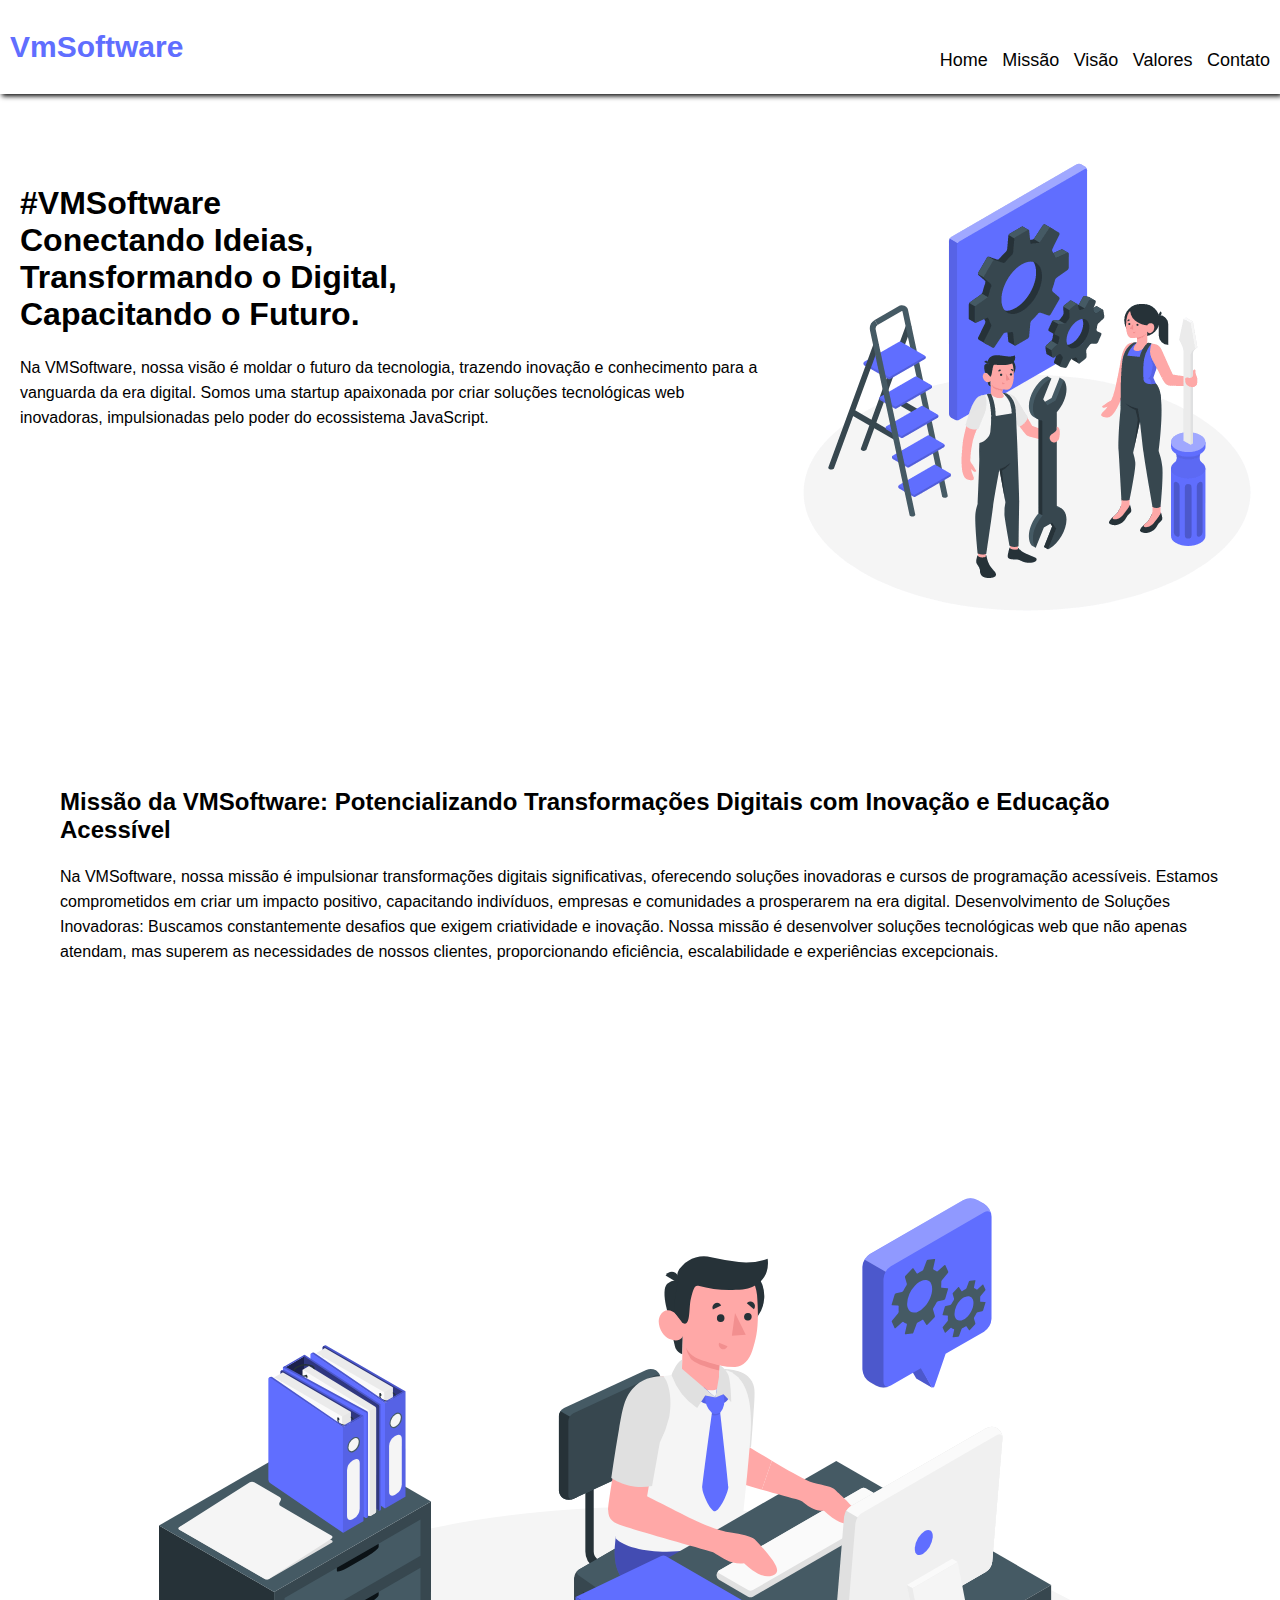
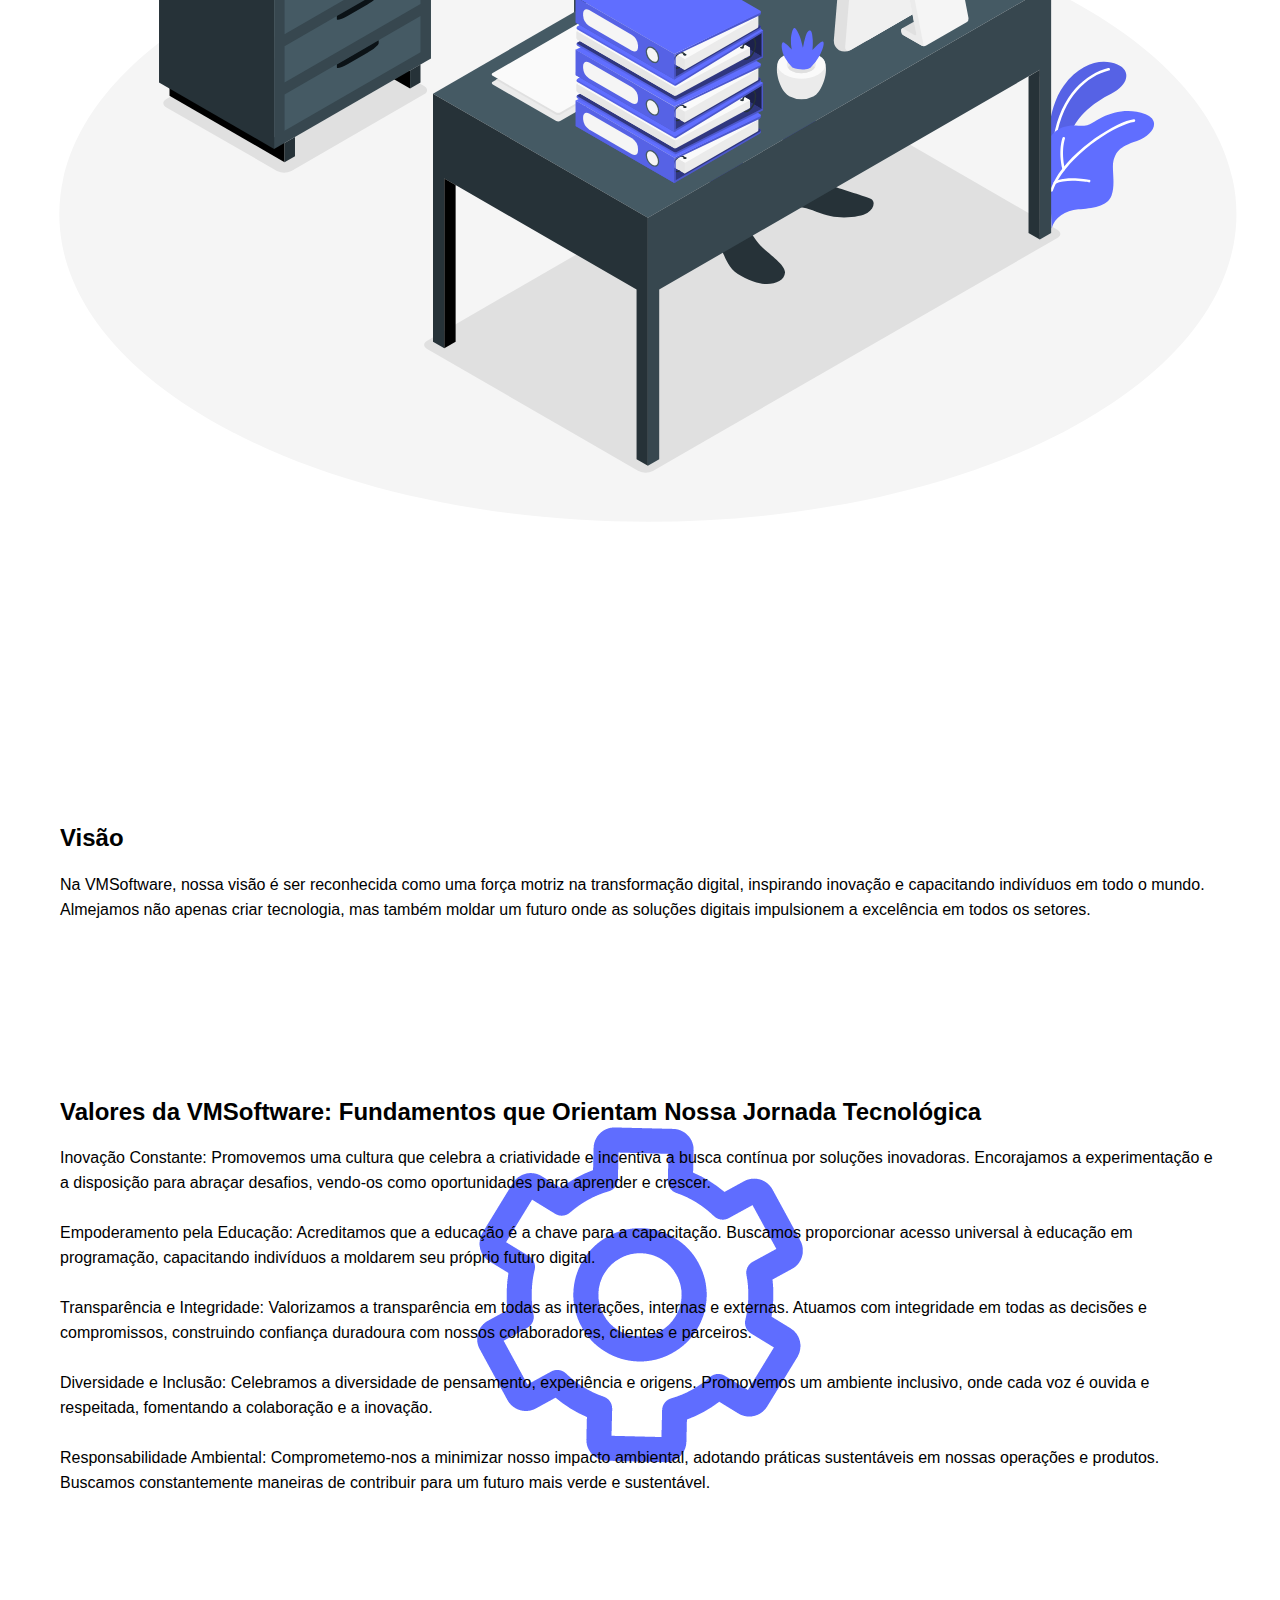
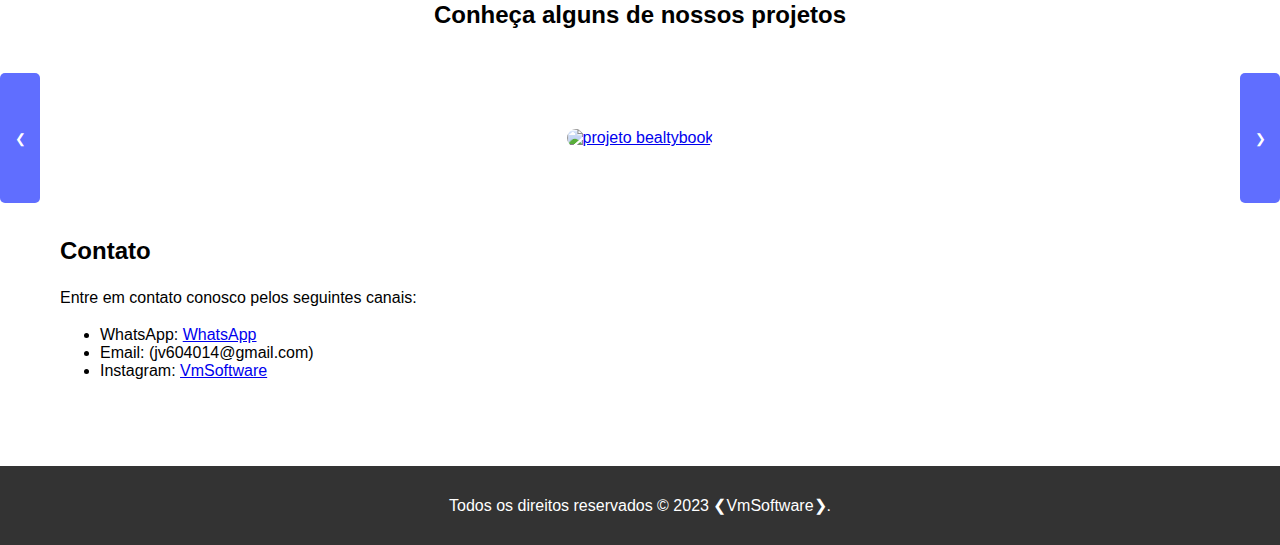
==== index.html @ 3bbd379e "create aplication" ====
<!DOCTYPE html>
<html lang="en">
<head>
    <meta charset="UTF-8">
    <meta name="viewport" content="width=device-width, initial-scale=1.0">
    <title>VmSoftware</title>
    <link rel="stylesheet" href="styles.css">
</head>
<body>
    <header>
        <p id="logo"> VmSoftware</p>
        <nav>
            <ul>
                <li><a href="#home">Home</a></li>
                <li><a href="#missao">Missão</a></li>
                <li><a href="#visao">Visão</a></li>
                <li><a href="#valores">Valores</a></li>
                <li><a href="#contato">Contato</a></li>
            </ul>
        </nav>
    </header>

    <section id="home">
        <div class="container">
            <h1>#VMSoftware
                <br/>Conectando Ideias, 
                <br/>Transformando o Digital, 
                <br/>Capacitando o Futuro.
            </h1>
            <p>Na VMSoftware, nossa visão é moldar o 
                futuro da tecnologia, trazendo inovação e 
                conhecimento para a vanguarda da era digital. 
                Somos uma startup apaixonada por criar soluções tecnológicas 
                web inovadoras, impulsionadas pelo poder do ecossistema JavaScript.</p>
        </div>
        <div id="imghome">
            <img src="./assets/escada.gif" alt="escada"/>
        </div>
    </section>

    <section id="missao">
        <div class="container">
            <h2>Missão da VMSoftware: Potencializando Transformações 
                Digitais com Inovação e Educação Acessível</h2>
            <p>Na VMSoftware, nossa missão é impulsionar transformações 
                digitais significativas, oferecendo soluções inovadoras 
                e cursos de programação acessíveis. Estamos comprometidos 
                em criar um impacto positivo, capacitando indivíduos,
                empresas e comunidades a prosperarem na era digital.
                Desenvolvimento de Soluções Inovadoras:
                Buscamos constantemente desafios que exigem 
                criatividade e inovação. Nossa missão é desenvolver
                soluções tecnológicas web que não apenas atendam, 
                mas superem as necessidades de 
                nossos clientes, proporcionando eficiência, escalabilidade
                e experiências excepcionais.</p>
        </div>
        <div id="missaoimg">
            <img src="./assets/offcie.svg" alt="offcie"/>
        </div>
    </section>

    <section id="visao">
        <div class="container">
            <h2>Visão</h2>
            <p>Na VMSoftware, nossa visão é ser reconhecida 
                como uma força motriz na transformação digital, 
                inspirando inovação e capacitando indivíduos em 
                todo o mundo. Almejamos não apenas criar tecnologia,
                mas também moldar um futuro onde as soluções digitais
                impulsionem a excelência em todos os setores.</p>
        </div>
    </section>

    <section id="valores">
        <div class="container">
            <h2>Valores da VMSoftware: Fundamentos que Orientam Nossa Jornada Tecnológica</h2>
            <p>Inovação Constante:
                Promovemos uma cultura que celebra a criatividade e incentiva a busca contínua por soluções inovadoras.
                Encorajamos a experimentação e a disposição para abraçar desafios, vendo-os como oportunidades para aprender e crescer.
            
            <br/><br/>Empoderamento pela Educação:
            
                Acreditamos que a educação é a chave para a capacitação. Buscamos proporcionar acesso universal à educação em programação, capacitando indivíduos a moldarem seu próprio futuro digital.
            
                <br/><br/>Transparência e Integridade:
            
                Valorizamos a transparência em todas as interações, internas e externas.
                Atuamos com integridade em todas as decisões e compromissos, construindo confiança duradoura com nossos colaboradores, clientes e parceiros.
            
                <br/><br/>Diversidade e Inclusão:
            
                Celebramos a diversidade de pensamento, experiência e origens.
                Promovemos um ambiente inclusivo, onde cada voz é ouvida e respeitada, fomentando a colaboração e a inovação.
            
                <br/><br/>Responsabilidade Ambiental:
            
                Comprometemo-nos a minimizar nosso impacto ambiental, adotando práticas sustentáveis em nossas operações e produtos.
                Buscamos constantemente maneiras de contribuir para um futuro mais verde e sustentável.</p>
        </div>
    </section>
    <h2 id="titleprojetos">Conheça alguns de nossos projetos</h2>
    <div class="project-section">
        <div class="projects-container">
            <div class="project" id="project1">
            <!-- Conteúdo do Projeto 1 -->
            <a href="https://github.com/joaoMicheletti/BeautyBook" target="_blank" ><img id="imgprojeto" src="assets/homepropaganda.png" alt="projeto bealtybook"/></a>
        </div>
        <div class="project" id="project2">
            <!-- Conteúdo do Projeto 2 -->
            <a href="https://github.com/joaoMicheletti/BeautyBook" target="_blank"><img id="imgprojeto" src="assets/login.png" alt="projeto bealtybook"/></a>
        </div>
        <div class="project" id="project3">
            <!-- Conteúdo do Projeto 3 -->
            <a  href="https://github.com/joaoMicheletti/Bih/blob/main/frontend/src/pages/assets/login.png" target="_blank"><img id="imgprojeto" src="assets/cbia.png" alt="projeto bealtybook"/></a>
        </div>
        <div class="project" id="project4">
            <!-- Conteúdo do Projeto 3 -->
            <a href="https://nimble-conkies-fa2423curso-de-nodejs.netlify.app/" target="_blank"><img id="imgprojeto" src="assets/node.png" alt="projeto bealtybook"/></a>
        </div>
        <div class="project" id="project5">
            <!-- Conteúdo do Projeto 3 -->
            <a href="https://github.com/joaoMicheletti/BeautyBookBack-end" target="_blank"><img id="imgprojeto" src="assets/beauty.png" alt="projeto bealtybook"/></a>
        </div>
        <div class="project" id="project6">
            <!-- Conteúdo do Projeto 3 -->
            <a href="https://github.com/joaoMicheletti/Incrypt_full_project" target="_blank"><img id="imgprojeto" src="assets/encripty.png" alt="projeto bealtybook"/></a>
        </div>
        <div class="project" id="project7">
            <!-- Conteúdo do Projeto 3 -->
            <a href="https://joaomicheletti.github.io/sos_helpDesk/" target="_blank"><img id="imgprojeto" src="assets/sos.png" alt="projeto bealtybook"/></a>
        </div>
        <!-- Adicione mais projetos conforme necessário -->
        </div>
        <div class="slide-buttons">
            <button class="prev-btn" onclick="changeProject(-1)">&#10094;</button>
            <button class="next-btn" onclick="changeProject(1)"> &#10095;</button>
        </div>
    </div>
    <script src="scripts.js"></script>
    <section id="contato">
        <div class="container">
            <h2>Contato</h2>
            <p>Entre em contato conosco pelos seguintes canais:</p>
            <ul>
                <li>WhatsApp: <a href="https://api.whatsapp.com/send?phone=5511932223533" target="_blank"WhatsApp VmSoftware>WhatsApp</a></li>
                <li>Email: (jv604014@gmail.com)</li>
                <li>Instagram: <a href="https://www.instagram.com/vm_software/" target="_blank">VmSoftware</a></li>
            </ul>
        </div>
    </section>
    <footer>
        <div class="container">
            <p>Todos os direitos reservados &copy; 2023 &#10094;VmSoftware&#10095;.</p>
        </div>
    </footer>
</body>
</html>
---- styles.css ----
* {
    box-sizing: border-box;
}
body {
    font-family: Arial, sans-serif;
    margin: 0;
    padding: 0;
}

header {
    display: flex;
    flex-direction: row;
    justify-content: space-between;
    box-shadow: 2px 2px 5px black;
}
#logo {
    margin-left: 10px;
    font-size: 30px;
    font-weight: 900;
    color: #606EFF;
}

header nav ul {
    list-style: none;
    padding: 0;
    margin: 0;
}

header nav ul li {
    margin-top: 50px;
    display: inline-block;
    margin-right: 10px;
}

header nav ul li a {
    text-decoration: none;
    font-size: 18px;
    color: #020202;
}
header nav ul li a:hover {font-weight: 900;
}

.container {
    max-width: 1200px;
    margin: 0 auto;
    padding: 20px;
}

section {
    padding: 50px 0;
}
#valores {
    background-image: url(./assets/configuração.gif);
    background-repeat: no-repeat;
    background-position: center
}
section .container p {
    line-height: 25px;
}
#home {
    display: flex;
    flex-direction: row;
}

footer {
    background-color: #333;
    color: #fff;
    text-align: center;
    padding: 10px;
}

footer p {
    margin: 0;
}
#titleprojetos {
    text-align: center;
    margin-bottom: 100px;
}
.project-section {

    position: relative;
}
.projects-container {
    display: flex;
    overflow: hidden;
    width: 100%;
}

.project {
    text-align: center;
    flex: 0 0 100%;
    display: none;
}
    .slide-buttons {
    position: absolute;
    top: 50%;
    width: 100%;
    display: flex;
    justify-content: space-between;
    transform: translateY(-50%);}

.prev-btn,
.next-btn {
    background-color: #606EFF;;
    width: 40px ;
        height: 130px;
    color: white;
    padding: 10px 15px;
    border: none;
    border-radius: 5px;
    cursor: pointer;
}

.prev-btn:hover,
.next-btn:hover {
    background-color: #4565a0;
}

#imgprojeto{
    height: 400px;
    border-radius: 50px;
    width: 50%;
}
@media (max-width:700px){
    #imgprojeto{
        height: 200px;
        border-radius: 50px;
        width: 70%;
    }
    .prev-btn,
    .next-btn {
        width: 40px ;
        height: 130px;
        background-color: rgb(76, 160, 175);
        color: white;
        padding: 10px 15px;
        border: none;
        border-radius: 5px;
        cursor: pointer;
    }
    #home {
        flex-direction: column;
    }
    #imghome img {
        margin-left: 10%;
        width: 80%;
    }
    header {
        flex-direction: column;
    }
    header nav ul li  {
        margin-top: 10px;
        margin-bottom: 5px;
    } 
}
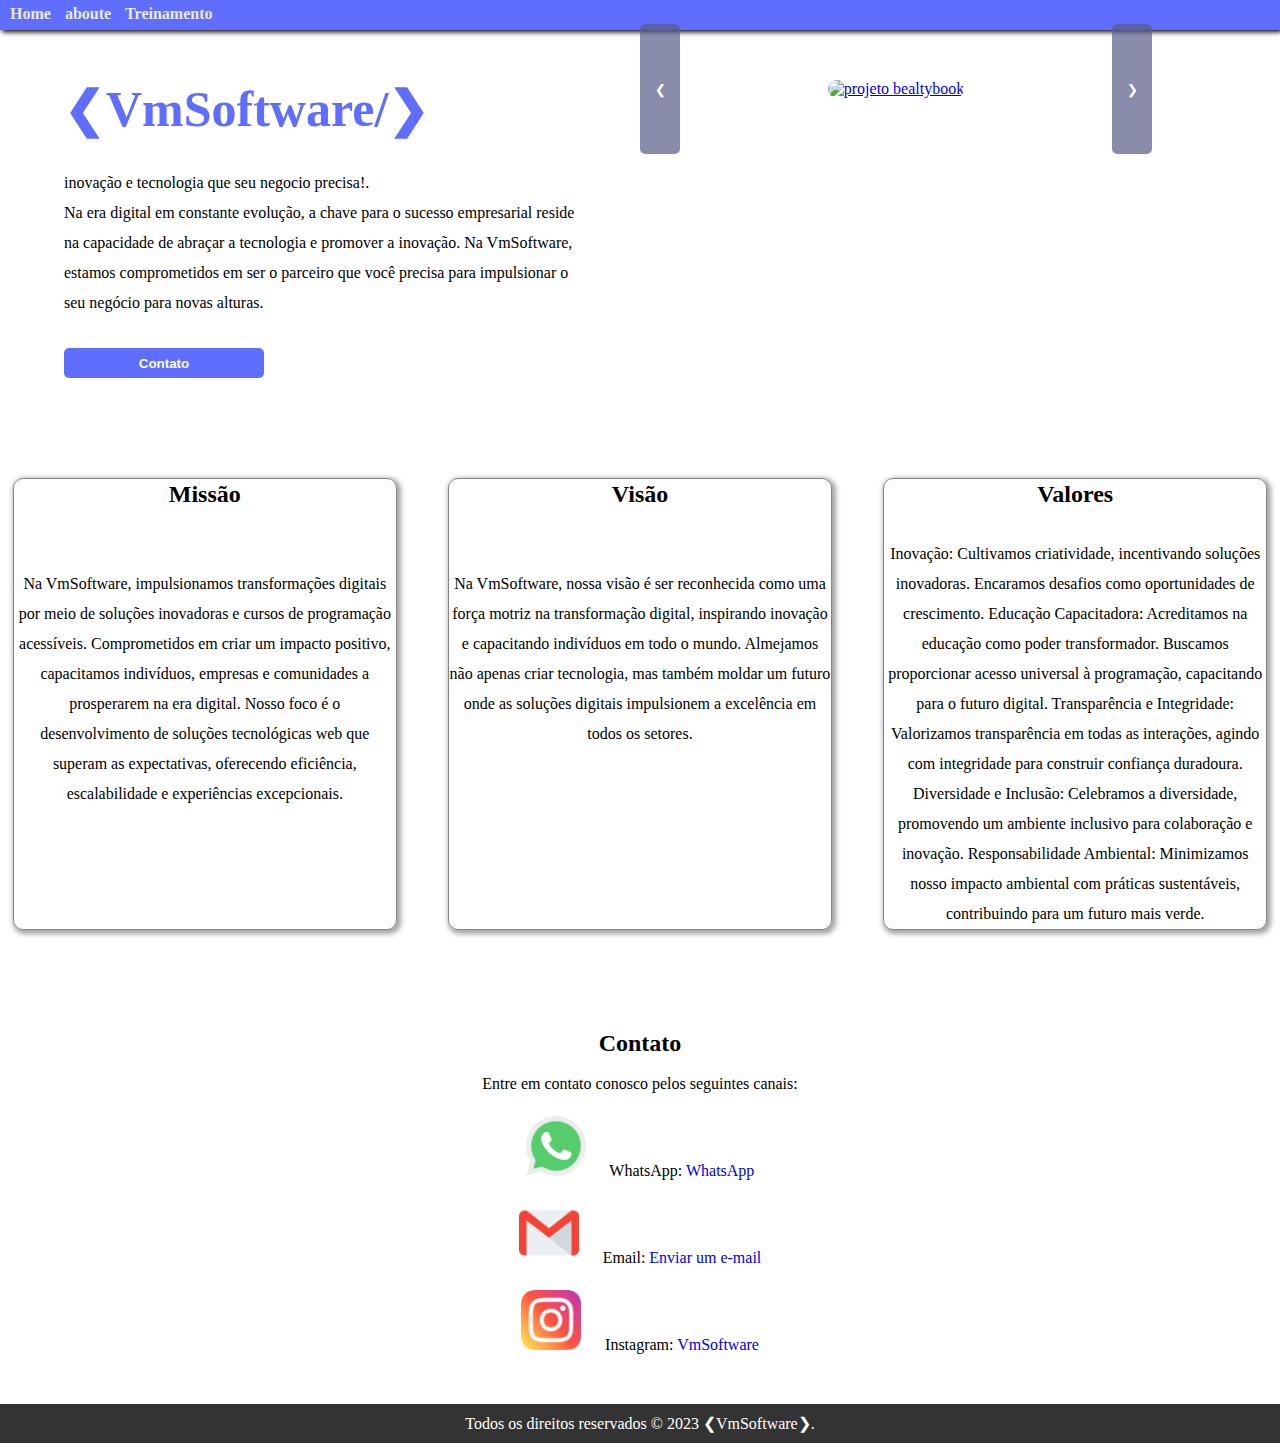
==== commit c1a910da: "version 2.0" ====
--- a/index.html
+++ b/index.html
@@ -8,149 +8,136 @@
 </head>
 <body>
     <header>
-        <p id="logo"> VmSoftware</p>
         <nav>
             <ul>
                 <li><a href="#home">Home</a></li>
-                <li><a href="#missao">Missão</a></li>
-                <li><a href="#visao">Visão</a></li>
-                <li><a href="#valores">Valores</a></li>
-                <li><a href="#contato">Contato</a></li>
+                <li><a href="#visao">aboute</a></li>
+                <li><a href="./cursos.html">Treinamento</a></li>
             </ul>
         </nav>
     </header>
 
     <section id="home">
-        <div class="container">
-            <h1>#VMSoftware
-                <br/>Conectando Ideias, 
-                <br/>Transformando o Digital, 
-                <br/>Capacitando o Futuro.
-            </h1>
-            <p>Na VMSoftware, nossa visão é moldar o 
-                futuro da tecnologia, trazendo inovação e 
-                conhecimento para a vanguarda da era digital. 
-                Somos uma startup apaixonada por criar soluções tecnológicas 
-                web inovadoras, impulsionadas pelo poder do ecossistema JavaScript.</p>
+        <div class="containerhome">
+            <h1>&#10094;VmSoftware/&#10095;</h1>
+            <p>
+                inovação e tecnologia que seu negocio precisa!.<br/>
+                Na era digital em constante evolução, a chave 
+                para o sucesso empresarial reside na capacidade 
+                de abraçar a tecnologia e promover a inovação. 
+                Na VmSoftware, estamos comprometidos em 
+                ser o parceiro que você precisa para impulsionar 
+                o seu negócio para novas alturas.
+            </p>
+            <button id="btn"><a href="#contato">Contato</a></button>
         </div>
         <div id="imghome">
-            <img src="./assets/escada.gif" alt="escada"/>
+            <div class="project-section">
+                <div class="projects-container">
+                    <div class="project" id="project1">
+                    <!-- Conteúdo do Projeto 1 -->
+                    <a href="https://github.com/joaoMicheletti/BeautyBook" target="_blank" ><img id="imgprojeto" src="assets/homepropaganda.png" alt="projeto bealtybook"/></a>
+                </div>
+                <div class="project" id="project2">
+                    <!-- Conteúdo do Projeto 2 -->
+                    <a href="https://github.com/joaoMicheletti/BeautyBook" target="_blank"><img id="imgprojeto" src="assets/login.png" alt="projeto bealtybook"/></a>
+                </div>
+                <div class="project" id="project3">
+                    <!-- Conteúdo do Projeto 3 -->
+                    <a  href="https://github.com/joaoMicheletti/Bih/blob/main/frontend/src/pages/assets/login.png" target="_blank"><img id="imgprojeto" src="assets/cbia.png" alt="projeto bealtybook"/></a>
+                </div>
+                <div class="project" id="project4">
+                    <!-- Conteúdo do Projeto 3 -->
+                    <a href="https://nimble-conkies-fa2423curso-de-nodejs.netlify.app/" target="_blank"><img id="imgprojeto" src="assets/node.png" alt="projeto bealtybook"/></a>
+                </div>
+                <div class="project" id="project5">
+                    <!-- Conteúdo do Projeto 3 -->
+                    <a href="https://github.com/joaoMicheletti/BeautyBookBack-end" target="_blank"><img id="imgprojeto" src="assets/beauty.png" alt="projeto bealtybook"/></a>
+                </div>
+                <div class="project" id="project6">
+                    <!-- Conteúdo do Projeto 3 -->
+                    <a href="https://github.com/joaoMicheletti/Incrypt_full_project" target="_blank"><img id="imgprojeto" src="assets/encripty.png" alt="projeto bealtybook"/></a>
+                </div>
+                <div class="project" id="project7">
+                    <!-- Conteúdo do Projeto 3 -->
+                    <a href="https://joaomicheletti.github.io/sos_helpDesk/" target="_blank"><img id="imgprojeto" src="assets/sos.png" alt="projeto bealtybook"/></a>
+                </div>
+                <!-- Adicione mais projetos conforme necessário -->
+                </div>
+                <div class="slide-buttons">
+                    <button class="prev-btn" onclick="changeProject(-1)">&#10094;</button>
+                    <button class="next-btn" onclick="changeProject(1)"> &#10095;</button>
+                </div>
+            </div>
         </div>
     </section>
-
-    <section id="missao">
-        <div class="container">
-            <h2>Missão da VMSoftware: Potencializando Transformações 
-                Digitais com Inovação e Educação Acessível</h2>
-            <p>Na VMSoftware, nossa missão é impulsionar transformações 
-                digitais significativas, oferecendo soluções inovadoras 
-                e cursos de programação acessíveis. Estamos comprometidos 
-                em criar um impacto positivo, capacitando indivíduos,
-                empresas e comunidades a prosperarem na era digital.
-                Desenvolvimento de Soluções Inovadoras:
-                Buscamos constantemente desafios que exigem 
-                criatividade e inovação. Nossa missão é desenvolver
-                soluções tecnológicas web que não apenas atendam, 
-                mas superem as necessidades de 
-                nossos clientes, proporcionando eficiência, escalabilidade
-                e experiências excepcionais.</p>
+    <section id="about">
+        <div class="conteudo" id='misao'>
+            <h2>Missão</h2>
+            <br/><br/>
+            <p>Na VmSoftware, impulsionamos transformações digitais 
+                por meio de soluções inovadoras e cursos de programação 
+                acessíveis. Comprometidos em criar um impacto positivo, 
+                capacitamos indivíduos, empresas e comunidades a
+                prosperarem na era digital. Nosso foco é o desenvolvimento 
+                de soluções tecnológicas web que superam as 
+                expectativas, oferecendo eficiência, escalabilidade 
+                e experiências excepcionais.
+            </p>
         </div>
-        <div id="missaoimg">
-            <img src="./assets/offcie.svg" alt="offcie"/>
-        </div>
-    </section>
-
-    <section id="visao">
-        <div class="container">
+        <div class="conteudo"  id="visao">
             <h2>Visão</h2>
-            <p>Na VMSoftware, nossa visão é ser reconhecida 
+            <br/>
+            <br/>
+            <p>Na VmSoftware, nossa visão é ser reconhecida 
                 como uma força motriz na transformação digital, 
                 inspirando inovação e capacitando indivíduos em 
                 todo o mundo. Almejamos não apenas criar tecnologia,
                 mas também moldar um futuro onde as soluções digitais
-                impulsionem a excelência em todos os setores.</p>
+                impulsionem a excelência em todos os setores.
+            </p>
+        </div>
+        <div class="conteudo"  id="valores">
+            <h2>Valores</h2>
+            <br/><p>
+                Inovação:
+                Cultivamos criatividade, incentivando soluções inovadoras. Encaramos desafios como oportunidades de crescimento.
+                
+                Educação Capacitadora:
+                Acreditamos na educação como poder transformador. Buscamos proporcionar acesso universal à programação, capacitando para o futuro digital.
+                
+                Transparência e Integridade:
+                Valorizamos transparência em todas as interações, agindo com integridade para construir confiança duradoura.
+                
+                Diversidade e Inclusão:
+                Celebramos a diversidade, promovendo um ambiente inclusivo para colaboração e inovação.
+                
+                Responsabilidade Ambiental:
+                Minimizamos nosso impacto ambiental com práticas sustentáveis, contribuindo para um futuro mais verde.
+            </p>
         </div>
     </section>
-
-    <section id="valores">
-        <div class="container">
-            <h2>Valores da VMSoftware: Fundamentos que Orientam Nossa Jornada Tecnológica</h2>
-            <p>Inovação Constante:
-                Promovemos uma cultura que celebra a criatividade e incentiva a busca contínua por soluções inovadoras.
-                Encorajamos a experimentação e a disposição para abraçar desafios, vendo-os como oportunidades para aprender e crescer.
-            
-            <br/><br/>Empoderamento pela Educação:
-            
-                Acreditamos que a educação é a chave para a capacitação. Buscamos proporcionar acesso universal à educação em programação, capacitando indivíduos a moldarem seu próprio futuro digital.
-            
-                <br/><br/>Transparência e Integridade:
-            
-                Valorizamos a transparência em todas as interações, internas e externas.
-                Atuamos com integridade em todas as decisões e compromissos, construindo confiança duradoura com nossos colaboradores, clientes e parceiros.
-            
-                <br/><br/>Diversidade e Inclusão:
-            
-                Celebramos a diversidade de pensamento, experiência e origens.
-                Promovemos um ambiente inclusivo, onde cada voz é ouvida e respeitada, fomentando a colaboração e a inovação.
-            
-                <br/><br/>Responsabilidade Ambiental:
-            
-                Comprometemo-nos a minimizar nosso impacto ambiental, adotando práticas sustentáveis em nossas operações e produtos.
-                Buscamos constantemente maneiras de contribuir para um futuro mais verde e sustentável.</p>
-        </div>
-    </section>
-    <h2 id="titleprojetos">Conheça alguns de nossos projetos</h2>
-    <div class="project-section">
-        <div class="projects-container">
-            <div class="project" id="project1">
-            <!-- Conteúdo do Projeto 1 -->
-            <a href="https://github.com/joaoMicheletti/BeautyBook" target="_blank" ><img id="imgprojeto" src="assets/homepropaganda.png" alt="projeto bealtybook"/></a>
-        </div>
-        <div class="project" id="project2">
-            <!-- Conteúdo do Projeto 2 -->
-            <a href="https://github.com/joaoMicheletti/BeautyBook" target="_blank"><img id="imgprojeto" src="assets/login.png" alt="projeto bealtybook"/></a>
-        </div>
-        <div class="project" id="project3">
-            <!-- Conteúdo do Projeto 3 -->
-            <a  href="https://github.com/joaoMicheletti/Bih/blob/main/frontend/src/pages/assets/login.png" target="_blank"><img id="imgprojeto" src="assets/cbia.png" alt="projeto bealtybook"/></a>
-        </div>
-        <div class="project" id="project4">
-            <!-- Conteúdo do Projeto 3 -->
-            <a href="https://nimble-conkies-fa2423curso-de-nodejs.netlify.app/" target="_blank"><img id="imgprojeto" src="assets/node.png" alt="projeto bealtybook"/></a>
-        </div>
-        <div class="project" id="project5">
-            <!-- Conteúdo do Projeto 3 -->
-            <a href="https://github.com/joaoMicheletti/BeautyBookBack-end" target="_blank"><img id="imgprojeto" src="assets/beauty.png" alt="projeto bealtybook"/></a>
-        </div>
-        <div class="project" id="project6">
-            <!-- Conteúdo do Projeto 3 -->
-            <a href="https://github.com/joaoMicheletti/Incrypt_full_project" target="_blank"><img id="imgprojeto" src="assets/encripty.png" alt="projeto bealtybook"/></a>
-        </div>
-        <div class="project" id="project7">
-            <!-- Conteúdo do Projeto 3 -->
-            <a href="https://joaomicheletti.github.io/sos_helpDesk/" target="_blank"><img id="imgprojeto" src="assets/sos.png" alt="projeto bealtybook"/></a>
-        </div>
-        <!-- Adicione mais projetos conforme necessário -->
-        </div>
-        <div class="slide-buttons">
-            <button class="prev-btn" onclick="changeProject(-1)">&#10094;</button>
-            <button class="next-btn" onclick="changeProject(1)"> &#10095;</button>
-        </div>
-    </div>
     <script src="scripts.js"></script>
     <section id="contato">
         <div class="container">
-            <h2>Contato</h2>
-            <p>Entre em contato conosco pelos seguintes canais:</p>
+            <h2>Contato</h2><br/>
+            <p>Entre em contato conosco pelos seguintes canais:</p><br/>
             <ul>
-                <li>WhatsApp: <a href="https://api.whatsapp.com/send?phone=5511932223533" target="_blank"WhatsApp VmSoftware>WhatsApp</a></li>
-                <li>Email: (jv604014@gmail.com)</li>
-                <li>Instagram: <a href="https://www.instagram.com/vm_software/" target="_blank">VmSoftware</a></li>
+                <li>
+                    <img src="./assets/whatsapp.png" alt="icone whatsapp"/>
+                    WhatsApp: <a href="https://api.whatsapp.com/send?phone=5511932223533" target="_blank"WhatsApp VmSoftware>WhatsApp</a></li><br/>
+                <li>
+                    <img src="./assets/gmail.png" alt="icone Email"/>
+                    Email: <a href="mailto:jv604014@gmail.com.com">Enviar um e-mail</a></li>
+                <br/>
+                <li>
+                    <img src="./assets/instagram.png" alt="icone instagram"/>
+                    Instagram: <a href="https://www.instagram.com/vm_software/" target="_blank">VmSoftware</a></li>
             </ul>
         </div>
     </section>
     <footer>
-        <div class="container">
+        <div  class="container">
             <p>Todos os direitos reservados &copy; 2023 &#10094;VmSoftware&#10095;.</p>
         </div>
     </footer>
--- a/styles.css
+++ b/styles.css
@@ -1,25 +1,19 @@
 * {
+    margin: 0;
+    padding: 0;
     box-sizing: border-box;
+    
 }
 body {
-    font-family: Arial, sans-serif;
     margin: 0;
     padding: 0;
 }
 
 header {
-    display: flex;
-    flex-direction: row;
-    justify-content: space-between;
+    height: 30px;
     box-shadow: 2px 2px 5px black;
-}
-#logo {
-    margin-left: 10px;
-    font-size: 30px;
-    font-weight: 900;
-    color: #606EFF;
-}
-
+    background-color: #606EFF;
+}
 header nav ul {
     list-style: none;
     padding: 0;
@@ -27,40 +21,76 @@
 }
 
 header nav ul li {
-    margin-top: 50px;
+    margin-top: 5px;
     display: inline-block;
-    margin-right: 10px;
 }
 
 header nav ul li a {
+    margin-left: 10px;
+    text-decoration: none;  
+    font-weight: 900;
+    color: #e9e9e9;
+}
+header nav ul li a:hover {
+    color: #333;
+}
+h1 {
+    margin-bottom: 30px;
+    font-size: 50px;
+    color: #606EFF;
+}
+#btn {
+    margin-top: 30px;
+    width: 200px;
+    height: 30px;
+    background-color: #606EFF;
+    border: none;
+    border-radius: 5px;
+    color: white;
+    font-weight: 600;
+}
+#btn a {
     text-decoration: none;
-    font-size: 18px;
-    color: #020202;
-}
-header nav ul li a:hover {font-weight: 900;
-}
-
-.container {
-    max-width: 1200px;
-    margin: 0 auto;
-    padding: 20px;
-}
-
+    color: white;
+}
+#btn:hover {
+    opacity: 75%;
+}
+#home {
+    display: flex;
+    flex-direction: row;
+}
+#home .containerhome {
+    margin-left:  5%;
+    margin-right: 5%;
+    width: 40%;
+}
+
+#home .containerhome  p {
+    line-height: 30px;
+}
+#imghome {
+    width: 40%;
+}
+#about {
+    display: flex;
+    flex-wrap: nowrap  wrap  wrap-reverse;
+    justify-content: space-between;
+}
+.conteudo {
+    text-align: center;
+    line-height: 30px;
+    width: 30%;
+    margin-left: 1%;
+    margin-right: 1%;
+    border-radius: 10px;
+    border: solid rgba(105, 102, 102, 0.801) 1px;
+    box-shadow: 2px 2px 5px 2px #969494da;
+}
 section {
     padding: 50px 0;
 }
-#valores {
-    background-image: url(./assets/configuração.gif);
-    background-repeat: no-repeat;
-    background-position: center
-}
-section .container p {
-    line-height: 25px;
-}
-#home {
-    display: flex;
-    flex-direction: row;
-}
+
 
 footer {
     background-color: #333;
@@ -101,9 +131,9 @@
 
 .prev-btn,
 .next-btn {
-    background-color: #606EFF;;
+    background-color: #5a5e8ab6;;
     width: 40px ;
-        height: 130px;
+    height: 130px;
     color: white;
     padding: 10px 15px;
     border: none;
@@ -113,20 +143,57 @@
 
 .prev-btn:hover,
 .next-btn:hover {
-    background-color: #4565a0;
+    width: 50px;
 }
 
 #imgprojeto{
     height: 400px;
     border-radius: 50px;
-    width: 50%;
+    width: 100%;
+}
+#contato {
+    text-align: center;
+}
+#contato a {
+    text-decoration: none;
+}
+#contato img {
+    width: 60px;
+    margin-top: 5px;
+    margin-right: 20px;
 }
 @media (max-width:700px){
-    #imgprojeto{
-        height: 200px;
-        border-radius: 50px;
-        width: 70%;
-    }
+    header {
+        flex-direction: column;
+    }
+    header nav ul li  {
+        margin-top: 10px;
+        margin-bottom: 5px;
+    }
+    h1 {
+        font-size: 40px;
+    }
+    #home {
+        flex-direction: column;
+    } 
+    #home .containerhome {
+        text-align: center;
+        margin-left: 5%;
+        width: 90%;
+        margin-bottom: 60px;
+    }
+    .conteudo {
+        width: 80%;
+        margin-left: 10%;
+        margin-bottom: 60px;
+    }
+    #imghome {
+        width: 100%;
+    }
+    #about {
+        flex-direction: column;
+    }
+    
     .prev-btn,
     .next-btn {
         width: 40px ;
@@ -138,18 +205,9 @@
         border-radius: 5px;
         cursor: pointer;
     }
-    #home {
-        flex-direction: column;
-    }
-    #imghome img {
-        margin-left: 10%;
-        width: 80%;
-    }
-    header {
-        flex-direction: column;
-    }
-    header nav ul li  {
-        margin-top: 10px;
-        margin-bottom: 5px;
-    } 
+    #contato img {
+        width: 60px;
+        margin-top: 5px;
+        margin-right: 20px;
+    }
 }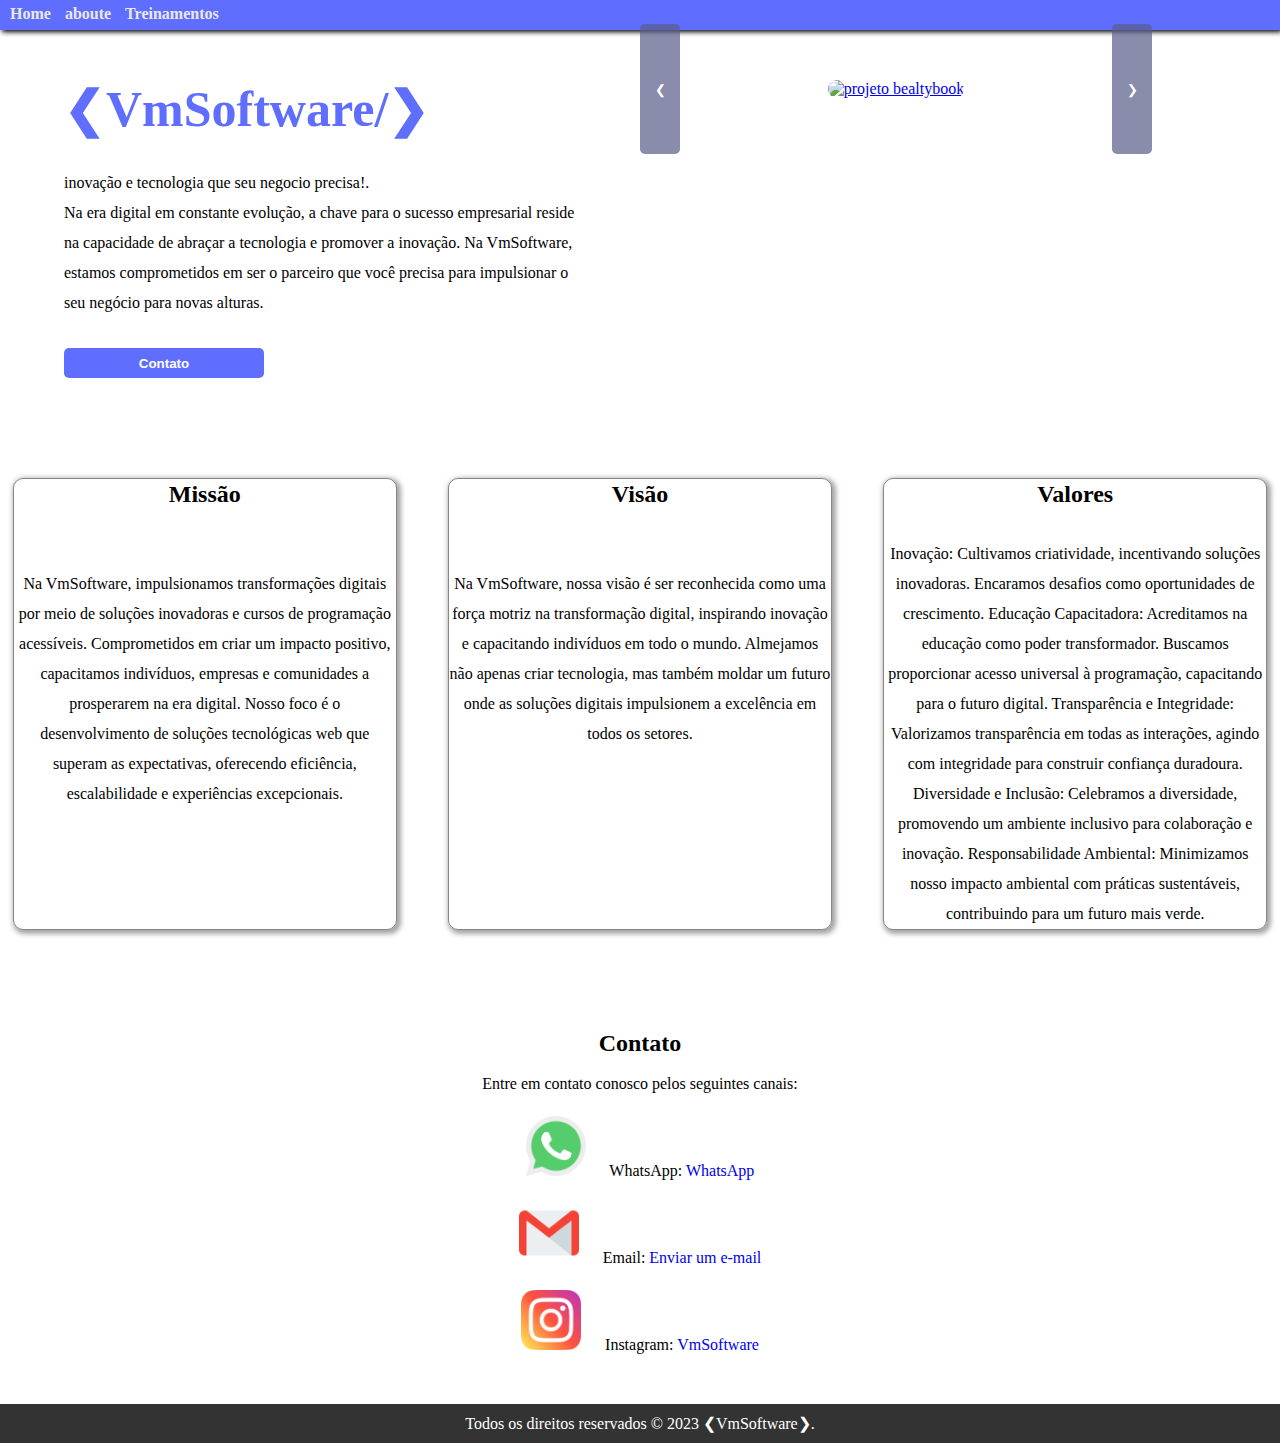
==== commit df33cac8: "pagia de treinamento" ====
--- a/index.html
+++ b/index.html
@@ -12,7 +12,7 @@
             <ul>
                 <li><a href="#home">Home</a></li>
                 <li><a href="#visao">aboute</a></li>
-                <li><a href="./cursos.html">Treinamento</a></li>
+                <li><a href="./cursos.html">Treinamentos</a></li>
             </ul>
         </nav>
     </header>
--- a/styles.css
+++ b/styles.css
@@ -210,4 +210,24 @@
         margin-top: 5px;
         margin-right: 20px;
     }
-}+}
+#titlecusos {
+    text-align: center;
+    margin-bottom: 60px;
+}
+#cursos img {
+    height: 500px;
+    width: 80%;
+}
+#info {
+    width: 80%;
+    margin-left: 10%;
+}
+#info p {
+    font-family: 'Lucida Sans', 'Lucida Sans Regular', 'Lucida Grande', 'Lucida Sans Unicode', Geneva, Verdana, sans-serif;
+    line-height: 30px;
+    margin-bottom: 10px;
+}
+#info  a {
+    font-weight: 900;
+}
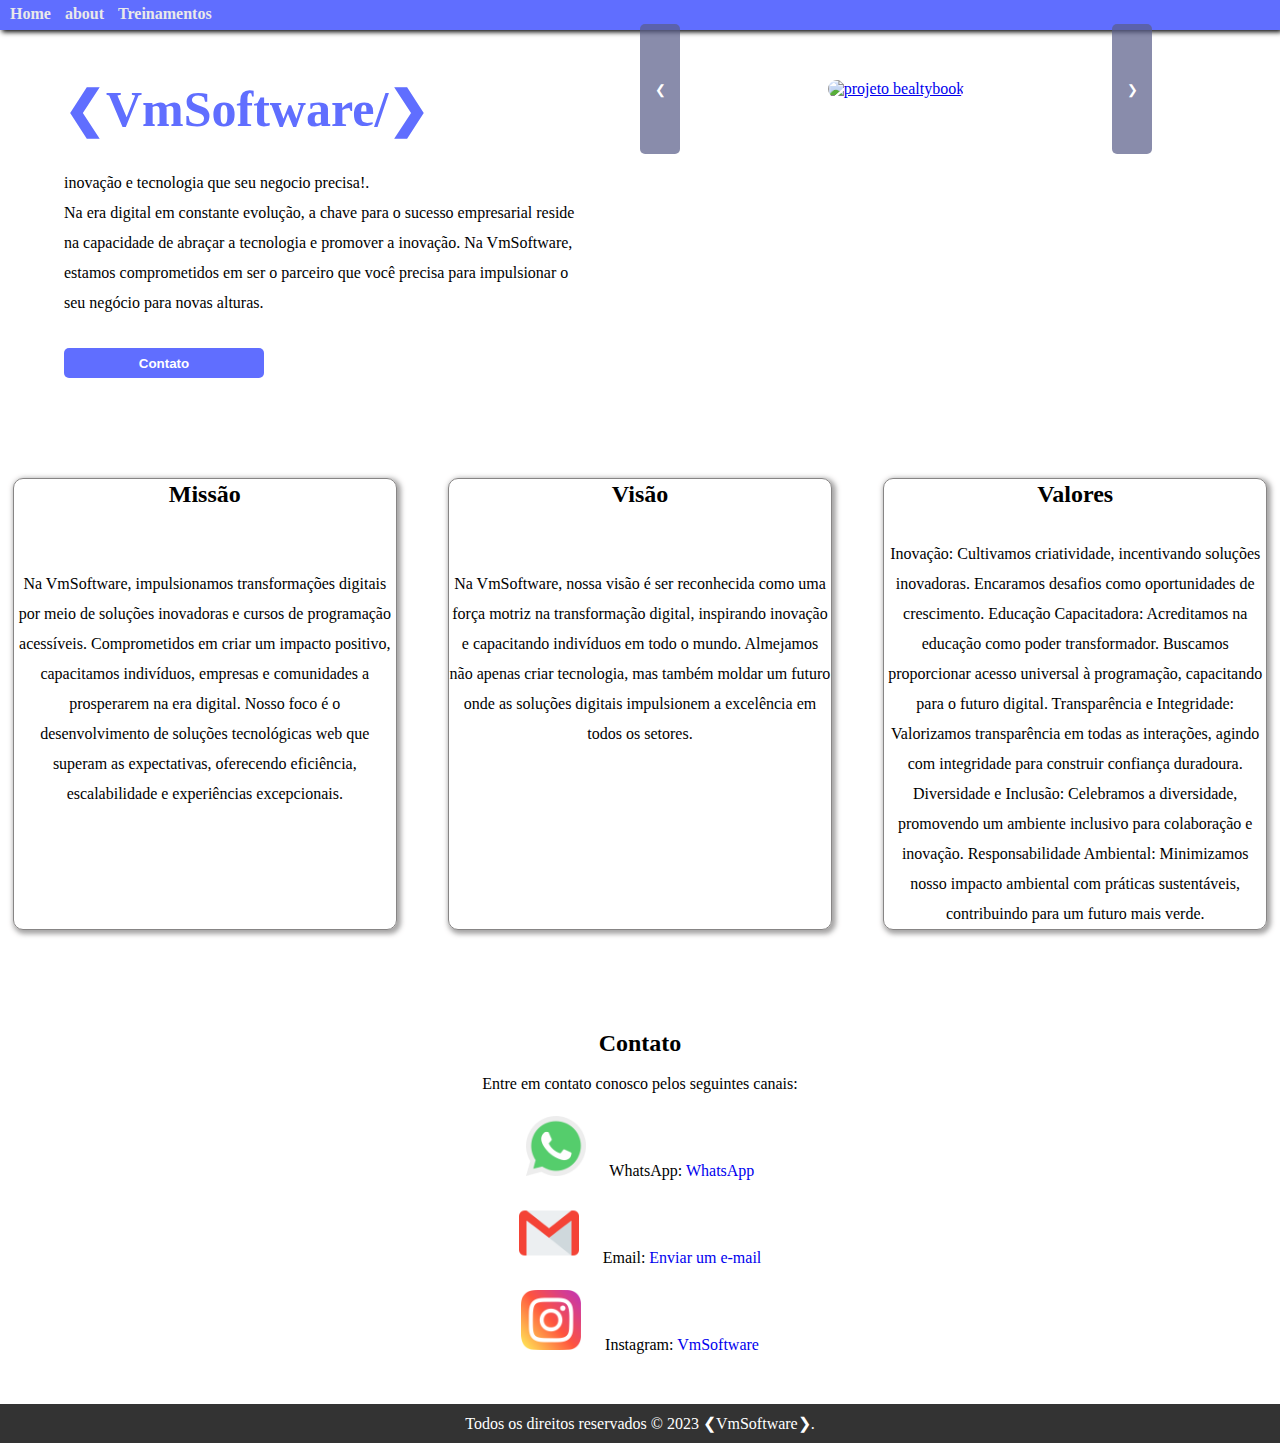
==== commit 3ec27848: "index" ====
--- a/index.html
+++ b/index.html
@@ -5,13 +5,31 @@
     <meta name="viewport" content="width=device-width, initial-scale=1.0">
     <title>VmSoftware</title>
     <link rel="stylesheet" href="styles.css">
+    <!-- Google tag (gtag.js) -->
+    <script>
+      window.dataLayer = window.dataLayer || [];
+      function gtag(){dataLayer.push(arguments);}
+      gtag('js', new Date());
+    
+      gtag('config', 'AW-11465199160');
+    </script>
+    <!-- Event snippet for curso de nodeJs conversion page -->
+    <script>
+      gtag('event', 'conversion', {
+          'send_to': 'AW-11465199160/Rf9kCP7txYYZELichNsq',
+          'value': 0.0,
+          'currency': 'BRL',
+          'transaction_id': ''
+      });
+    </script>
+
 </head>
 <body>
     <header>
         <nav>
             <ul>
                 <li><a href="#home">Home</a></li>
-                <li><a href="#visao">aboute</a></li>
+                <li><a href="#visao">about</a></li>
                 <li><a href="./cursos.html">Treinamentos</a></li>
             </ul>
         </nav>
--- a/styles.css
+++ b/styles.css
@@ -231,3 +231,10 @@
 #info  a {
     font-weight: 900;
 }
+@media (max-width:700px){
+    #cursos img {
+        height: 450px;
+        width: 80%;
+    }
+
+}